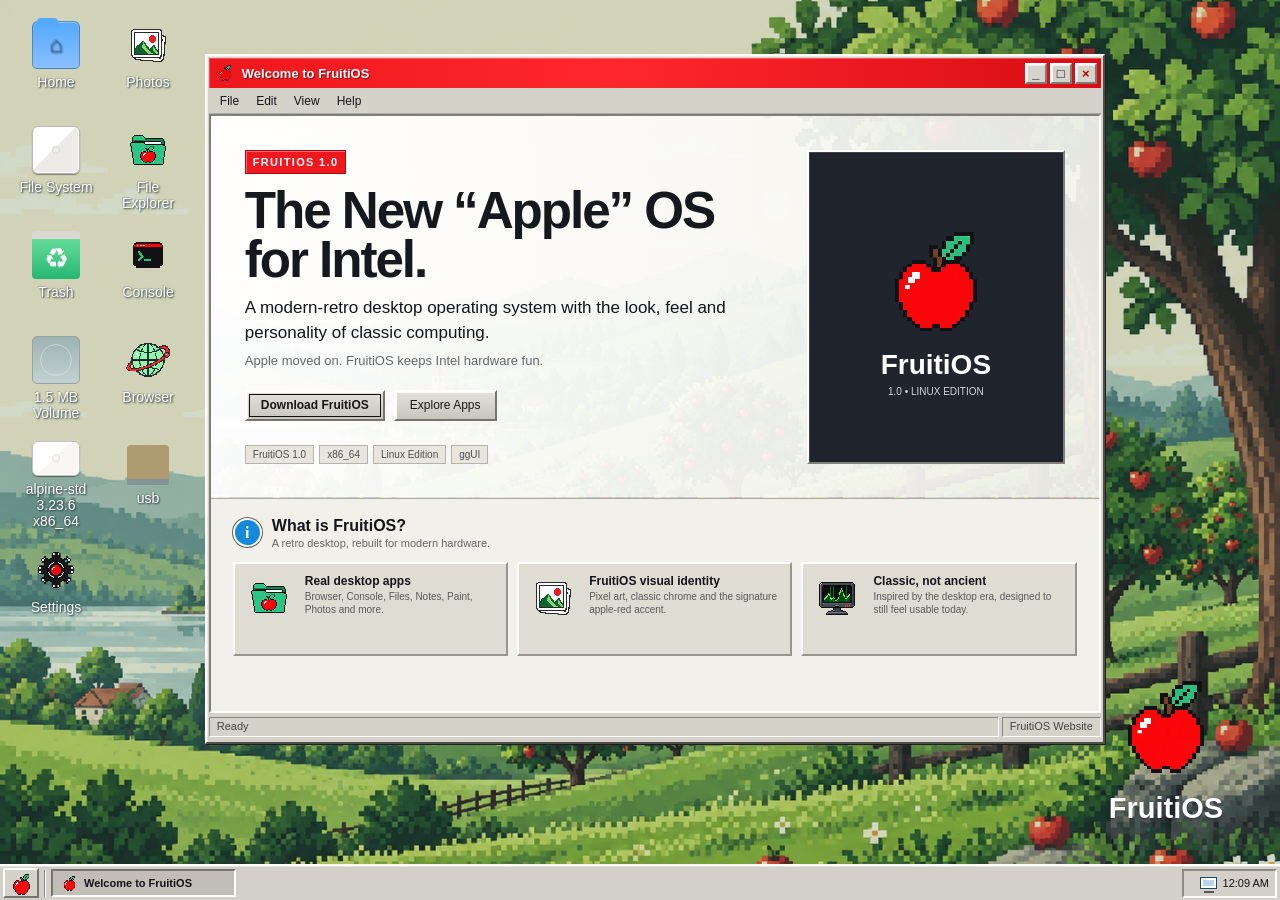
==== index.html @ bf6f9984 "Update setup note and button labels in index.html" ====
<!DOCTYPE html>
<html lang="en">
<head>
  <meta charset="UTF-8" />
  <meta name="viewport" content="width=device-width, initial-scale=1.0" />
  <meta name="description" content="FruitiOS 1.0 — a modern retro operating system for Intel hardware." />
  <title>FruitiOS - The New "Apple" OS for Intel</title>
  <link rel="stylesheet" href="styles.css" />
  <link rel="icon" href="/assets/favicon.ico">
</head>
<body>
  <!-- FruitiOS-style boot screen -->
  <div class="boot-screen" id="bootScreen" aria-label="FruitiOS startup screen">
    <div class="boot-center">
      <img src="assets/apple.png" class="boot-logo" alt="FruitiOS apple logo" />
      <div class="boot-name">FruitiOS 1.0</div>
      <div class="boot-progress"><span id="bootProgress"></span></div>
      <div class="boot-hint">Press Esc for startup details</div>
    </div>
  </div>

  <main class="desktop" id="desktop">
    <!-- Desktop shortcuts -->
    <div class="desktop-icons" aria-label="Desktop shortcuts">
      <button class="desktop-icon" data-window="welcomeWindow">
        <span class="folder-icon css-home-icon"><span>⌂</span></span>
        <span>Home</span>
      </button>

      <button class="desktop-icon" data-window="galleryWindow">
        <span class="icon-frame"><img src="assets/photos.png" alt="" /></span>
        <span>Photos</span>
      </button>

      <button class="desktop-icon" data-window="appsWindow">
        <span class="disk-icon"></span>
        <span>File System</span>
      </button>

      <button class="desktop-icon" data-window="appsWindow">
        <span class="icon-frame"><img src="assets/files.png" alt="" /></span>
        <span>File Explorer</span>
      </button>

      <button class="desktop-icon" data-notice="Trash is empty.">
        <span class="trash-icon">♻</span>
        <span>Trash</span>
      </button>

      <button class="desktop-icon" data-app="Console">
        <span class="icon-frame"><img src="assets/console.png" alt="" /></span>
        <span>Console</span>
      </button>

      <button class="desktop-icon" data-window="downloadWindow">
        <span class="volume-icon"></span>
        <span>1.5 MB<br />Volume</span>
      </button>

      <button class="desktop-icon" data-app="Browser">
        <span class="icon-frame"><img src="assets/browser.png" alt="" /></span>
        <span>Browser</span>
      </button>

      <button class="desktop-icon" data-notice="System image: alpine-std 3.23.6 x86_64">
        <span class="disk-icon light"></span>
        <span>alpine-std<br />3.23.6 x86_64</span>
      </button>

      <button class="desktop-icon" data-notice="USB device mounted.">
        <span class="usb-icon"></span>
        <span>usb</span>
      </button>

      <button class="desktop-icon" data-app="Settings">
        <span class="icon-frame"><img src="assets/settings.png" alt="" /></span>
        <span>Settings</span>
      </button>
    </div>

    <!-- Desktop branding, matching FruitiOS -->
    <div class="desktop-brand">
      <img src="assets/apple.png" alt="FruitiOS logo" />
      <div class="desktop-brand-name">FruitiOS</div>
      <div class="desktop-brand-version"></div>
    </div>

    <!-- Main welcome window -->
    <section class="window main-window active" id="welcomeWindow">
      <div class="window-titlebar drag-handle">
        <div class="window-title">
          <img src="assets/apple.png" alt="" />
          <span>Welcome to FruitiOS</span>
        </div>
        <div class="window-controls">
          <button class="window-control" data-minimize="welcomeWindow" aria-label="Minimize">_</button>
          <button class="window-control" data-maximize="welcomeWindow" aria-label="Maximize">□</button>
          <button class="window-control close" data-close="welcomeWindow" aria-label="Close">×</button>
        </div>
      </div>

      <div class="window-menubar">
        <button>File</button><button>Edit</button><button>View</button><button>Help</button>
      </div>

      <div class="window-body welcome-body">
        <div class="welcome-hero">
          <div class="welcome-copy">
            <div class="retro-badge">FRUITIOS 1.0</div>
            <h1>The New “Apple” OS for Intel.</h1>
            <p class="lead">A modern-retro desktop operating system with the look, feel and personality of classic computing.</p>
            <p class="subcopy">Apple moved on. FruitiOS keeps Intel hardware fun.</p>

            <div class="hero-actions">
              <button class="retro-button primary" data-window="downloadWindow">Download FruitiOS</button>
              <button class="retro-button" data-window="appsWindow">Explore Apps</button>
            </div>

            <div class="system-strip">
              <span>FruitiOS 1.0</span>
              <span>x86_64</span>
              <span>Linux Edition</span>
              <span>ggUI</span>
            </div>
          </div>

          <div class="hero-logo-panel">
            <img src="assets/apple.png" class="hero-logo" alt="FruitiOS apple logo" />
            <strong>FruitiOS</strong>
            <span>1.0 • LINUX EDITION</span>
          </div>
        </div>

        <div class="welcome-section">
          <div class="section-heading">
            <span class="section-icon">i</span>
            <div>
              <strong>What is FruitiOS?</strong>
              <small>A retro desktop, rebuilt for modern hardware.</small>
            </div>
          </div>

          <div class="feature-boxes">
            <button class="feature-box" data-window="appsWindow">
              <span class="mini-icon"><img src="assets/files.png" alt="" /></span>
              <b>Real desktop apps</b>
              <small>Browser, Console, Files, Notes, Paint, Photos and more.</small>
            </button>
            <button class="feature-box" data-window="galleryWindow">
              <span class="mini-icon"><img src="assets/photos.png" alt="" /></span>
              <b>FruitiOS visual identity</b>
              <small>Pixel art, classic chrome and the signature apple-red accent.</small>
            </button>
            <button class="feature-box" data-app="Task Manager">
              <span class="mini-icon"><img src="assets/tasks.png" alt="" /></span>
              <b>Classic, not ancient</b>
              <small>Inspired by the desktop era, designed to still feel usable today.</small>
            </button>
          </div>
        </div>
      </div>

      <div class="statusbar">
        <span>Ready</span>
        <span>FruitiOS Website</span>
      </div>
    </section>

    <!-- Apps -->
    <section class="window apps-window hidden" id="appsWindow">
      <div class="window-titlebar drag-handle">
        <div class="window-title"><img src="assets/files.png" alt="" /><span>FruitiOS Applications</span></div>
        <div class="window-controls">
          <button class="window-control" data-minimize="appsWindow">_</button>
          <button class="window-control" data-maximize="appsWindow">□</button>
          <button class="window-control close" data-close="appsWindow">×</button>
        </div>
      </div>
      <div class="window-menubar">
        <button>File</button><button>Edit</button><button>View</button><button>Tools</button><button>Help</button>
      </div>
      <div class="toolbar">
        <button class="tool-button">←</button>
        <button class="tool-button">→</button>
        <button class="tool-button">↑</button>
        <div class="address-bar">C:\FruitiOS\Applications</div>
      </div>
      <div class="window-body app-browser">
        <aside class="app-sidebar">
          <b>System Tasks</b>
          <button data-window="welcomeWindow">About FruitiOS</button>
          <button data-window="galleryWindow">View screenshots</button>
          <button data-window="downloadWindow">Download</button>
        </aside>
        <div class="app-grid">
          <button class="app-entry" data-app="Browser"><img src="assets/browser.png" alt="" /><span>Browser</span></button>
          <button class="app-entry" data-app="Calculator"><img src="assets/calculator.png" alt="" /><span>Calculator</span></button>
          <button class="app-entry" data-app="Console"><img src="assets/console.png" alt="" /><span>Console</span></button>
          <button class="app-entry" data-app="File Explorer"><img src="assets/files.png" alt="" /><span>File Explorer</span></button>
          <button class="app-entry" data-app="Tic Tac Toe"><img src="assets/game.png" alt="" /><span>Tic Tac Toe</span></button>
          <button class="app-entry" data-app="Notes"><img src="assets/notes.png" alt="" /><span>Notes</span></button>
          <button class="app-entry" data-app="Paint"><img src="assets/paint.png" alt="" /><span>Paint</span></button>
          <button class="app-entry" data-app="Photo Preview"><img src="assets/photos.png" alt="" /><span>Photo Preview</span></button>
          <button class="app-entry" data-app="Settings"><img src="assets/settings.png" alt="" /><span>Settings</span></button>
          <button class="app-entry" data-app="Task Manager"><img src="assets/tasks.png" alt="" /><span>Task Manager</span></button>
        </div>
      </div>
      <div class="statusbar"><span>10 object(s)</span><span>FruitiOS</span></div>
    </section>

    <!-- Generic app preview -->
    <section class="window app-preview-window hidden" id="appPreviewWindow">
      <div class="window-titlebar drag-handle">
        <div class="window-title"><img id="appPreviewTitleIcon" src="assets/apple.png" alt="" /><span id="appPreviewTitle">Application</span></div>
        <div class="window-controls">
          <button class="window-control" data-minimize="appPreviewWindow">_</button>
          <button class="window-control" data-maximize="appPreviewWindow">□</button>
          <button class="window-control close" data-close="appPreviewWindow">×</button>
        </div>
      </div>
      <div class="window-body app-preview-body">
        <div class="app-preview-top">
          <img id="appPreviewIcon" src="assets/apple.png" alt="" />
          <div>
            <h2 id="appPreviewName">Application</h2>
            <p id="appPreviewDescription">A FruitiOS application.</p>
          </div>
        </div>
        <div class="classic-group">
          <legend>Application information</legend>
          <div class="info-table">
            <span>Name</span><b id="appInfoName">Application</b>
            <span>Platform</span><b>FruitiOS 1.0</b>
            <span>Style</span><b>Native pixel UI caled: ggUI</b>
          </div>
        </div>
        <button class="retro-button" data-window="appsWindow">Back to Applications</button>
      </div>
      <div class="statusbar"><span>Ready</span><span>FruitiOS Application</span></div>
    </section>

    <!-- Gallery -->
    <section class="window gallery-window hidden" id="galleryWindow">
      <div class="window-titlebar drag-handle">
        <div class="window-title"><img src="assets/photos.png" alt="" /><span>Photo Preview - FruitiOS Screenshots</span></div>
        <div class="window-controls">
          <button class="window-control" data-minimize="galleryWindow">_</button>
          <button class="window-control" data-maximize="galleryWindow">□</button>
          <button class="window-control close" data-close="galleryWindow">×</button>
        </div>
      </div>
      <div class="window-menubar"><button>File</button><button>View</button><button>Image</button><button>Help</button></div>
      <div class="window-body gallery-body">
        <div class="gallery-tabs">
          <button class="gallery-tab active" data-gallery="desktop">Desktop</button>
          <button class="gallery-tab" data-gallery="boot">Startup</button>
          <button class="gallery-tab" data-gallery="wallpaper">Wallpaper</button>
        </div>
        <div class="gallery-stage">
          <img id="galleryImage" src="assets/desktop-reference.png" alt="FruitiOS desktop screenshot" />
        </div>
      </div>
      <div class="statusbar"><span id="galleryStatus">Desktop screenshot</span><span>100%</span></div>
    </section>

    <!-- Download -->
    <section class="window download-window hidden" id="downloadWindow">
      <div class="window-titlebar drag-handle">
        <div class="window-title"><img src="assets/apple.png" alt="" /><span>FruitiOS Setup</span></div>
        <div class="window-controls">
          <button class="window-control close" data-close="downloadWindow">×</button>
        </div>
      </div>
      <div class="window-body setup-body">
        <div class="setup-left">
          <img src="assets/apple.png" alt="FruitiOS" />
          <strong>FruitiOS<br />Setup</strong>
        </div>
        <div class="setup-content">
          <h2>Welcome to FruitiOS 1.0 Setup</h2>
          <p>This wizard will help you obtain the latest FruitiOS build.</p>
          <div class="classic-group">
            <legend>OS information</legend>
            <div class="info-table">
              <span>Version</span><b>1.0</b>
              <span>Architecture</span><b>x86_64 (64 Bit) Intel/AMD</b>
              <span>Firmware</span><b>UEFI Boot</b>
              <span>RAM</span><b>512MB+</b>
              <span>ISO Size</span><b>3.32GB</b>
              <span>Storage Required</span><b>16GB+</b>
              <span>USB Size</span><b>8GB+</b>
            </div>
          </div>
          <p class="setup-note">It is recommended to have 2GB or more RAM to ensure stability in performance though 512MB is the minimum required to boot. Secure boot MUST be disabled. Software Updates are directly available in the "Settings" app in FruitiOS and only work if you have installed the OS onto a disk. Builds for 32 bit and/or legacy systems will come out later.</p>
        </div>
      </div>
      <div class="setup-footer">
        <button class="retro-button" data-close="downloadWindow">Cancel</button>
        <button class="retro-button primary" id="downloadButton">64-bit UEFI Download&gt;</button>
        <button class="retro-button primary" id="downloadButton" onclick="commingSoon()">64-bit Legacy Download&gt;</button>
        <button class="retro-button primary" id="downloadButton" onclick="commingSoon()">32-bit UEFI Download&gt;</button>
        <button class="retro-button primary" id="downloadButton" onclick="commingSoon()">32-bit Legacy Download&gt;</button>
      </div>
    </section>

    <!-- Start menu -->
    <div class="start-menu hidden" id="startMenu">
      <div class="start-menu-rail">FruitiOS <span>1.0</span></div>
      <div class="start-menu-items">
        <button data-window="welcomeWindow"><img src="assets/apple.png" alt="" /><span><b>About FruitiOS</b><small>Welcome and project overview</small></span></button>
        <button data-window="appsWindow"><img src="assets/files.png" alt="" /><span><b>Applications</b><small>Browse FruitiOS apps</small></span></button>
        <button data-window="galleryWindow"><img src="assets/photos.png" alt="" /><span><b>Photos</b><small>View FruitiOS screenshots</small></span></button>
        <button data-app="Console"><img src="assets/console.png" alt="" /><span><b>Console</b><small>Open the terminal preview</small></span></button>
        <div class="start-separator"></div>
        <button data-window="downloadWindow"><img src="assets/apple.png" alt="" /><span><b>Download</b><small>Get FruitiOS</small></span></button>
        <button id="restartButton"><span class="restart-symbol">↻</span><span><b>Restart Website…</b><small>Show the startup screen again</small></span></button>
      </div>
    </div>

    <script>
      function commingSoon() {
        alert("This build isn't avaliable yet... check back later or download an available one.");
      }
    </script>

    <!-- Toast -->
    <div class="toast hidden" id="toast"></div>

    <!-- Taskbar -->
    <footer class="taskbar">
      <button class="start-button" id="startButton" aria-expanded="false">
        <img src="assets/apple.png" alt="" />
      </button>
      <div class="taskbar-divider"></div>
      <div class="task-buttons" id="taskButtons">
        <button class="task-button active" data-window="welcomeWindow"><img src="assets/apple.png" alt="" />Welcome to FruitiOS</button>
      </div>
      <div class="system-tray">
        <span class="tray-monitor"></span>
        <span id="clock">09:41</span>
      </div>
    </footer>
  </main>

  <script src="script.js"></script>
</body>
</html>
---- styles.css ----
:root {
  --desktop-teal: #48797d;
  --taskbar: #d3d0c9;
  --chrome: #d5d2ca;
  --chrome-light: #ffffff;
  --chrome-mid: #b8b5ae;
  --chrome-dark: #6e6d6a;
  --window-red: #f3171c;
  --window-red-dark: #a9070c;
  --window-red-light: #ff5558;
  --ink: #12151a;
  --muted: #5d6269;
  --green: #18c77a;
  --boot: #1b212a;
  --blue-select: #0a4aa2;
}

* { box-sizing: border-box; }

html, body {
  width: 100%;
  min-height: 100%;
  margin: 0;
  font-family: Tahoma, "MS Sans Serif", Verdana, sans-serif;
  color: var(--ink);
  overflow: hidden;
}

button, input { font: inherit; }

button { color: inherit; }

body {
  background: var(--boot);
  image-rendering: auto;
}

.hidden { display: none !important; }

/* Boot */
.boot-screen {
  position: fixed;
  inset: 0;
  z-index: 9999;
  background: #1b212a;
  color: #fff;
  display: grid;
  place-items: center;
  transition: opacity .45s ease, visibility .45s ease;
}

.boot-screen.done {
  opacity: 0;
  visibility: hidden;
  pointer-events: none;
}

.boot-center {
  width: 360px;
  max-width: 80vw;
  text-align: center;
  transform: translateY(-1vh);
}

.boot-logo {
  width: 112px;
  height: 112px;
  object-fit: contain;
  image-rendering: pixelated;
  filter: drop-shadow(0 3px 0 rgba(0,0,0,.35));
}

.boot-name {
  margin-top: 14px;
  font-size: 17px;
  letter-spacing: .01em;
}

.boot-progress {
  width: 160px;
  height: 2px;
  margin: 26px auto;
  background: rgba(255,255,255,.08);
  overflow: hidden;
}

.boot-progress span {
  display: block;
  height: 100%;
  width: 0%;
  background: #ef1a33;
  transition: width .18s linear;
}

.boot-hint {
  color: #abb4c0;
  font-size: 16px;
}

/* Desktop */
.desktop {
  position: fixed;
  inset: 0;
  background-color: var(--desktop-teal);
  background-image:
    linear-gradient(rgba(43,95,98,.16), rgba(43,95,98,.16)),
    url("assets/orchard.png");
  background-position: center;
  background-size: cover;
  background-repeat: no-repeat;
  overflow: hidden;
}

.desktop::after {
  content: "";
  position: absolute;
  inset: 0 0 36px 0;
  background: rgba(20, 79, 79, .04);
  pointer-events: none;
}

.desktop-icons {
  position: absolute;
  z-index: 5;
  top: 18px;
  left: 15px;
  display: grid;
  grid-template-columns: 82px 82px;
  grid-auto-rows: 94px;
  gap: 11px 10px;
}

.desktop-icon {
  border: 0;
  background: transparent;
  color: white;
  text-shadow: 1px 1px 2px #26383a, -1px -1px 1px rgba(0,0,0,.15);
  width: 82px;
  min-height: 86px;
  padding: 2px;
  cursor: default;
  display: flex;
  flex-direction: column;
  align-items: center;
  justify-content: flex-start;
  gap: 5px;
  font-size: 14px;
  line-height: 1.15;
  text-align: center;
  border: 1px solid transparent;
}

.desktop-icon:hover,
.desktop-icon:focus-visible {
  background: rgba(8, 76, 118, .26);
  border-color: rgba(255,255,255,.25);
  outline: 0;
}

.icon-frame,
.desktop-icon > .disk-icon,
.desktop-icon > .volume-icon,
.desktop-icon > .usb-icon,
.desktop-icon > .trash-icon,
.desktop-icon > .folder-icon {
  width: 48px;
  height: 48px;
  display: grid;
  place-items: center;
}

.icon-frame img {
  width: 48px;
  height: 48px;
  object-fit: contain;
  image-rendering: pixelated;
}

.folder-icon {
  position: relative;
  border-radius: 6px 6px 5px 5px;
  background: linear-gradient(#55aaff, #8abfff);
  border: 1px solid rgba(50,90,130,.5);
  box-shadow: inset 0 1px 0 rgba(255,255,255,.3);
}

.folder-icon::before {
  content: "";
  position: absolute;
  top: -4px;
  left: 4px;
  width: 21px;
  height: 9px;
  border-radius: 4px 4px 0 0;
  background: #55aaff;
}

.folder-icon span {
  color: #3777b3;
  font-size: 22px;
  font-weight: bold;
}

.disk-icon {
  border-radius: 6px;
  background:
    linear-gradient(135deg, #fff 0 46%, #ecebe8 47% 100%);
  border: 1px solid #b8b8b5;
  box-shadow: inset 0 0 0 1px #fff, 0 1px 1px rgba(0,0,0,.4);
  position: relative;
}

.disk-icon::after {
  content: "";
  width: 6px;
  height: 6px;
  border: 1px solid #d2d2d0;
  border-radius: 50%;
  background: #efefed;
  position: absolute;
}

.disk-icon.light { filter: brightness(1.05); }

.volume-icon {
  border-radius: 5px;
  background: linear-gradient(#9eb2b2, #c3d1d1);
  border: 1px solid #94a4a4;
  position: relative;
}

.volume-icon::after {
  content: "";
  position: absolute;
  inset: 7px;
  border: 1px solid rgba(255,255,255,.35);
  border-radius: 50%;
}

.trash-icon {
  font-size: 28px;
  color: #fff;
  background: linear-gradient(#64dc9b, #26b770);
  border-radius: 4px;
  border-top: 8px solid #d9d7d0;
  text-shadow: none;
}

.usb-icon {
  width: 42px !important;
  height: 40px !important;
  border-radius: 4px 4px 2px 2px;
  background: #ae9b70;
  box-shadow: inset 0 -6px 0 #849596;
  margin-top: 4px;
}

.desktop-brand {
  position: absolute;
  z-index: 2;
  right: 54px;
  bottom: 69px;
  color: white;
  text-align: center;
  text-shadow: 0 1px 2px rgba(0,0,0,.35);
}

.desktop-brand img {
  width: 120px;
  height: 120px;
  object-fit: contain;
  image-rendering: pixelated;
}

.desktop-brand-name {
  font-size: 29px;
  font-weight: 800;
  margin-top: 1px;
}

.desktop-brand-version {
  font-size: 12px;
  margin-top: 6px;
  opacity: .95;
}

/* Windows */
.window {
  position: absolute;
  z-index: 20;
  min-width: 320px;
  background: var(--chrome);
  border: 2px solid;
  border-color: var(--chrome-light) #4e4e4b #4e4e4b var(--chrome-light);
  box-shadow:
    1px 1px 0 #1e1e1d,
    inset 1px 1px 0 #eceae5;
  padding: 2px;
  overflow: hidden;
}

.window.active { z-index: 40; }

.main-window {
  top: 6vh;
  left: 16vw;
  width: min(900px, 71vw);
  height: min(690px, calc(100vh - 90px));
}

.apps-window {
  top: 9vh;
  left: 21vw;
  width: min(860px, 70vw);
  height: min(650px, calc(100vh - 110px));
}

.gallery-window {
  top: 7vh;
  left: 19vw;
  width: min(900px, 72vw);
  height: min(680px, calc(100vh - 100px));
}

.download-window {
  top: 17vh;
  left: 28vw;
  width: min(670px, 60vw);
}

.app-preview-window {
  top: 18vh;
  left: 30vw;
  width: min(590px, 56vw);
}

.window.maximized {
  top: 4px !important;
  left: 4px !important;
  width: calc(100vw - 8px) !important;
  height: calc(100vh - 44px) !important;
}

.window-titlebar {
  height: 30px;
  background: linear-gradient(90deg, #ed171c 0%, #ff272c 45%, #d80d14 100%);
  color: white;
  display: flex;
  align-items: center;
  justify-content: space-between;
  padding: 3px 4px 3px 6px;
  cursor: default;
  user-select: none;
  box-shadow: inset 1px 1px 0 rgba(255,255,255,.25);
}

.window-title {
  min-width: 0;
  display: flex;
  align-items: center;
  gap: 7px;
  font-weight: 700;
  font-size: 13px;
  text-shadow: 1px 1px 0 #8e070b;
}

.window-title img {
  width: 20px;
  height: 20px;
  object-fit: contain;
  image-rendering: pixelated;
}

.window-controls {
  display: flex;
  gap: 3px;
}

.window-control {
  width: 22px;
  height: 21px;
  padding: 0;
  border: 2px solid;
  border-color: #fff #7b7a77 #7b7a77 #fff;
  background: #d6d3cb;
  color: #111;
  line-height: 15px;
  font-weight: bold;
  font-size: 13px;
  cursor: default;
  box-shadow: inset 1px 1px 0 #eee;
}

.window-control:active,
.retro-button:active,
.tool-button:active,
.start-button:active {
  border-color: #6e6d69 #fff #fff #6e6d69;
  box-shadow: inset 1px 1px 0 #8a8883;
}

.window-control.close {
  color: #b40000;
}

.window-menubar {
  height: 26px;
  display: flex;
  align-items: center;
  gap: 1px;
  padding: 1px 3px;
  border-bottom: 1px solid #aaa8a2;
  background: var(--chrome);
}

.window-menubar button {
  border: 0;
  background: transparent;
  padding: 3px 8px;
  font-size: 12px;
  cursor: default;
}

.window-menubar button:hover {
  background: #174ea6;
  color: white;
}

.window-body {
  background: #f5f4ef;
  border: 2px solid;
  border-color: #7f7e79 #fff #fff #7f7e79;
  overflow: auto;
}

.statusbar {
  height: 24px;
  display: flex;
  align-items: center;
  gap: 3px;
  background: var(--chrome);
  padding-top: 3px;
}

.statusbar span {
  min-width: 90px;
  height: 20px;
  padding: 2px 7px;
  border: 1px solid;
  border-color: #888681 #fff #fff #888681;
  font-size: 11px;
  color: #444;
}

.statusbar span:first-child { flex: 1; }

/* Welcome */
.welcome-body {
  height: calc(100% - 83px);
  background: #f2f0ea;
}

.welcome-hero {
  min-height: 320px;
  display: grid;
  grid-template-columns: 1.45fr .7fr;
  gap: 28px;
  padding: 34px;
  background:
    linear-gradient(90deg, rgba(255,255,255,.97), rgba(244,244,239,.93)),
    url("assets/orchard.png");
  background-size: cover;
  background-position: center;
  border-bottom: 1px solid #aaa8a2;
}

.welcome-copy h1 {
  max-width: 550px;
  margin: 12px 0 12px;
  font-size: clamp(33px, 4vw, 56px);
  line-height: .96;
  letter-spacing: -.04em;
  color: #15181d;
}

.retro-badge {
  display: inline-block;
  padding: 5px 7px;
  border: 1px solid #a50c11;
  background: #ef181f;
  color: #fff;
  font-size: 11px;
  font-weight: bold;
  letter-spacing: .12em;
  box-shadow: inset 1px 1px 0 rgba(255,255,255,.35);
}

.lead {
  max-width: 600px;
  font-size: 17px;
  line-height: 1.45;
  margin: 0 0 7px;
}

.subcopy {
  color: #64686d;
  margin: 0 0 22px;
  font-size: 13px;
}

.hero-actions {
  display: flex;
  flex-wrap: wrap;
  gap: 9px;
  margin-bottom: 24px;
}

.retro-button {
  min-height: 31px;
  padding: 4px 14px;
  border: 2px solid;
  border-color: #fff #77746f #77746f #fff;
  background: linear-gradient(#e3e1db, #c8c5bd);
  color: #171717;
  box-shadow: inset 1px 1px 0 #f8f7f3;
  cursor: default;
  font-size: 12px;
}

.retro-button.primary {
  font-weight: bold;
  outline: 1px solid #111;
  outline-offset: -5px;
}

.system-strip {
  display: flex;
  flex-wrap: wrap;
  gap: 5px;
}

.system-strip span {
  border: 1px solid #b6b2aa;
  background: #e8e5de;
  padding: 3px 7px;
  font-size: 10px;
  color: #4d4f53;
}

.hero-logo-panel {
  align-self: stretch;
  border: 2px solid;
  border-color: #fff #82807a #82807a #fff;
  background: #20252d;
  color: white;
  min-height: 238px;
  display: flex;
  flex-direction: column;
  align-items: center;
  justify-content: center;
  box-shadow: inset 1px 1px 0 #444;
}

.hero-logo-panel .hero-logo {
  width: 130px;
  height: 130px;
  object-fit: contain;
  image-rendering: pixelated;
}

.hero-logo-panel strong {
  font-size: 28px;
  margin-top: 2px;
}

.hero-logo-panel span {
  font-size: 10px;
  margin-top: 5px;
  opacity: .8;
}

.welcome-section {
  padding: 18px 22px 26px;
}

.section-heading {
  display: flex;
  align-items: center;
  gap: 10px;
  margin-bottom: 13px;
}

.section-heading strong,
.section-heading small { display: block; }

.section-heading small {
  color: #666;
  margin-top: 2px;
  font-size: 11px;
}

.section-icon {
  width: 29px;
  height: 29px;
  border-radius: 50%;
  background: #1689db;
  color: white;
  display: grid;
  place-items: center;
  font-weight: bold;
  font-family: Georgia, serif;
  border: 2px solid #fff;
  box-shadow: 0 0 0 1px #606060;
}

.feature-boxes {
  display: grid;
  grid-template-columns: repeat(3, 1fr);
  gap: 9px;
}

.feature-box {
  text-align: left;
  min-height: 94px;
  padding: 10px;
  border: 2px solid;
  border-color: #fff #98958e #98958e #fff;
  background: #dfdcd4;
  display: grid;
  grid-template-columns: 52px 1fr;
  grid-template-rows: auto 1fr;
  gap: 2px 8px;
  cursor: default;
}

.feature-box .mini-icon {
  grid-row: 1 / span 2;
}

.feature-box img {
  width: 48px;
  height: 48px;
  object-fit: contain;
  image-rendering: pixelated;
}

.feature-box b { font-size: 12px; }

.feature-box small {
  color: #595959;
  line-height: 1.3;
  font-size: 10px;
}

/* App browser */
.toolbar {
  height: 36px;
  display: flex;
  align-items: center;
  gap: 4px;
  padding: 3px 5px;
  border-bottom: 1px solid #9a9892;
}

.tool-button {
  width: 29px;
  height: 28px;
  border: 2px solid;
  border-color: #fff #85827c #85827c #fff;
  background: #d7d4cd;
}

.address-bar {
  flex: 1;
  height: 25px;
  padding: 4px 8px;
  background: white;
  border: 2px solid;
  border-color: #7f7e79 #fff #fff #7f7e79;
  font-size: 11px;
  color: #333;
}

.app-browser {
  height: calc(100% - 116px);
  display: grid;
  grid-template-columns: 175px 1fr;
  background: white;
}

.app-sidebar {
  background: #dfe8ed;
  border-right: 1px solid #a3acb2;
  padding: 14px 11px;
}

.app-sidebar b {
  display: block;
  margin-bottom: 10px;
  color: #174176;
  font-size: 11px;
}

.app-sidebar button {
  display: block;
  width: 100%;
  border: 0;
  background: transparent;
  text-align: left;
  padding: 5px 2px;
  font-size: 11px;
  color: #245792;
}

.app-grid {
  padding: 18px;
  display: grid;
  grid-template-columns: repeat(5, minmax(90px, 1fr));
  align-content: start;
  gap: 18px 8px;
  overflow: auto;
}

.app-entry {
  min-height: 105px;
  border: 1px solid transparent;
  background: transparent;
  padding: 5px;
  display: flex;
  flex-direction: column;
  align-items: center;
  gap: 6px;
  cursor: default;
  text-align: center;
  font-size: 11px;
}

.app-entry:hover,
.app-entry:focus-visible {
  background: #dceaff;
  border-color: #7aa9e7;
  outline: 0;
}

.app-entry img {
  width: 72px;
  height: 72px;
  object-fit: contain;
  image-rendering: pixelated;
}

/* App preview */
.app-preview-body {
  padding: 24px;
  min-height: 360px;
}

.app-preview-top {
  display: flex;
  align-items: center;
  gap: 20px;
  padding-bottom: 20px;
  border-bottom: 1px solid #b8b5ae;
}

.app-preview-top > img {
  width: 112px;
  height: 112px;
  object-fit: contain;
  image-rendering: pixelated;
}

.app-preview-top h2 {
  margin: 0 0 7px;
  font-size: 25px;
}

.app-preview-top p {
  margin: 0;
  color: #585c62;
  line-height: 1.45;
}

.classic-group {
  position: relative;
  margin: 22px 0 18px;
  padding: 19px 14px 13px;
  border: 2px groove #fff;
  background: #e4e1da;
}

.classic-group legend {
  position: absolute;
  top: -8px;
  left: 10px;
  background: #e4e1da;
  padding: 0 5px;
  font-size: 11px;
}

.info-table {
  display: grid;
  grid-template-columns: 130px 1fr;
  gap: 7px 10px;
  font-size: 11px;
}

.info-table span { color: #666; }

/* Gallery */
.gallery-body {
  height: calc(100% - 83px);
  background: #26282d;
  display: flex;
  flex-direction: column;
}

.gallery-tabs {
  background: #d5d2ca;
  border-bottom: 1px solid #888;
  padding: 4px 5px 0;
  display: flex;
  gap: 2px;
}

.gallery-tab {
  border: 2px solid;
  border-color: #fff #7c7974 #7c7974 #fff;
  background: #d0cdc5;
  padding: 5px 13px;
  font-size: 11px;
}

.gallery-tab.active {
  background: #fff;
  border-bottom-color: #fff;
}

.gallery-stage {
  flex: 1;
  display: grid;
  place-items: center;
  padding: 18px;
  overflow: auto;
}

.gallery-stage img {
  max-width: 100%;
  max-height: 100%;
  object-fit: contain;
  border: 1px solid #111;
  box-shadow: 0 8px 28px rgba(0,0,0,.42);
}

/* Setup */
.setup-body {
  min-height: 390px;
  display: grid;
  grid-template-columns: 180px 1fr;
  background: #eeece7;
}

.setup-left {
  background: #20252d;
  color: white;
  padding: 32px 20px;
  text-align: center;
  border-right: 1px solid #666;
}

.setup-left img {
  width: 120px;
  height: 120px;
  object-fit: contain;
  image-rendering: pixelated;
}

.setup-left strong {
  display: block;
  font-size: 23px;
  line-height: 1.05;
}

.setup-content {
  padding: 32px 30px;
}

.setup-content h2 {
  margin: 0 0 15px;
  font-size: 22px;
}

.setup-content p {
  font-size: 12px;
  line-height: 1.5;
  color: #555;
}

.setup-note { margin-top: 18px; }

.setup-footer {
  min-height: 52px;
  border-top: 1px solid #888;
  display: flex;
  align-items: center;
  justify-content: flex-end;
  gap: 8px;
  padding: 8px 10px;
  background: var(--chrome);
}

/* Start menu */
.start-menu {
  position: fixed;
  z-index: 900;
  bottom: 35px;
  left: 2px;
  width: 330px;
  height: 408px;
  display: grid;
  grid-template-columns: 42px 1fr;
  background: var(--chrome);
  border: 2px solid;
  border-color: #fff #40403e #40403e #fff;
  box-shadow: 2px 2px 0 rgba(0,0,0,.45);
}

.start-menu-rail {
  background: #20252d;
  color: white;
  writing-mode: vertical-rl;
  transform: rotate(180deg);
  padding: 12px 8px;
  font-size: 20px;
  font-weight: bold;
  letter-spacing: .03em;
}

.start-menu-rail span {
  color: #e71a21;
}

.start-menu-items {
  padding: 5px;
}

.start-menu-items button {
  width: 100%;
  min-height: 57px;
  border: 0;
  background: transparent;
  display: grid;
  grid-template-columns: 47px 1fr;
  align-items: center;
  gap: 7px;
  padding: 5px 7px;
  text-align: left;
  cursor: default;
}

.start-menu-items button:hover {
  background: var(--blue-select);
  color: white;
}

.start-menu-items img {
  width: 43px;
  height: 43px;
  object-fit: contain;
  image-rendering: pixelated;
}

.start-menu-items b,
.start-menu-items small { display: block; }

.start-menu-items b { font-size: 12px; }

.start-menu-items small {
  font-size: 9px;
  color: #5d5d5d;
  margin-top: 2px;
}

.start-menu-items button:hover small { color: #dce8ff; }

.start-separator {
  height: 1px;
  background: #8f8c85;
  border-bottom: 1px solid #fff;
  margin: 4px 5px;
}

.restart-symbol {
  width: 38px;
  height: 38px;
  border-radius: 50%;
  display: grid;
  place-items: center;
  background: #e31a21;
  color: white;
  font-size: 25px;
  font-weight: bold;
  margin-left: 3px;
}

/* Taskbar */
.taskbar {
  position: fixed;
  z-index: 1000;
  left: 0;
  right: 0;
  bottom: 0;
  height: 36px;
  background: var(--taskbar);
  border-top: 2px solid #fff;
  box-shadow: inset 0 1px 0 #e6e4df;
  display: flex;
  align-items: center;
  padding: 2px 3px;
}

.start-button {
  width: 36px;
  height: 30px;
  border: 2px solid;
  border-color: #fff #77746f #77746f #fff;
  background: #d5d2ca;
  padding: 1px;
  display: grid;
  place-items: center;
}

.start-button img {
  width: 27px;
  height: 27px;
  object-fit: contain;
  image-rendering: pixelated;
}

.start-button.open {
  border-color: #77746f #fff #fff #77746f;
  background: #c8c5be;
}

.taskbar-divider {
  width: 2px;
  height: 27px;
  margin: 0 5px;
  border-left: 1px solid #8b8882;
  border-right: 1px solid #fff;
}

.task-buttons {
  flex: 1;
  display: flex;
  min-width: 0;
  gap: 3px;
}

.task-button {
  width: min(185px, 21vw);
  height: 28px;
  min-width: 0;
  border: 2px solid;
  border-color: #fff #7a7772 #7a7772 #fff;
  background: #d7d4cd;
  display: flex;
  align-items: center;
  gap: 5px;
  padding: 2px 7px;
  font-size: 11px;
  white-space: nowrap;
  overflow: hidden;
  text-overflow: ellipsis;
}

.task-button.active {
  background: #c1beb7;
  border-color: #77746f #fff #fff #77746f;
  font-weight: bold;
}

.task-button img {
  width: 19px;
  height: 19px;
  object-fit: contain;
  image-rendering: pixelated;
}

.system-tray {
  height: 29px;
  min-width: 95px;
  padding: 0 6px;
  border: 2px solid;
  border-color: #8c8983 #fff #fff #8c8983;
  display: flex;
  align-items: center;
  justify-content: flex-end;
  gap: 6px;
  font-size: 11px;
}

.tray-monitor {
  width: 17px;
  height: 12px;
  border: 1px solid #23466c;
  background: #b9d4ee;
  box-shadow: inset 0 0 0 2px white;
  position: relative;
}

.tray-monitor::after {
  content: "";
  position: absolute;
  width: 10px;
  height: 2px;
  background: #555;
  left: 3px;
  bottom: -5px;
}

/* Toast */
.toast {
  position: fixed;
  z-index: 1200;
  right: 12px;
  bottom: 48px;
  width: min(330px, calc(100vw - 24px));
  padding: 12px 14px;
  background: #fffbe8;
  border: 2px solid;
  border-color: #fff #686864 #686864 #fff;
  box-shadow: 2px 2px 0 rgba(0,0,0,.3);
  font-size: 11px;
}

/* Responsive */
@media (max-width: 900px) {
  .desktop {
    overflow: auto;
  }

  .desktop-icons {
    display: none;
  }

  .desktop-brand {
    display: none;
  }

  .window {
    position: absolute !important;
    top: 12px !important;
    left: 12px !important;
    width: calc(100vw - 24px) !important;
    height: calc(100vh - 60px) !important;
    min-width: 0;
  }

  .main-window,
  .apps-window,
  .gallery-window,
  .download-window,
  .app-preview-window {
    width: calc(100vw - 24px);
  }

  .welcome-hero {
    grid-template-columns: 1fr;
    padding: 22px;
  }

  .hero-logo-panel {
    min-height: 190px;
  }

  .feature-boxes {
    grid-template-columns: 1fr;
  }

  .app-browser {
    grid-template-columns: 1fr;
  }

  .app-sidebar { display: none; }

  .app-grid {
    grid-template-columns: repeat(3, 1fr);
  }

  .setup-body {
    grid-template-columns: 1fr;
  }

  .setup-left {
    display: none;
  }
}

@media (max-width: 560px) {
  .welcome-copy h1 { font-size: 34px; }
  .welcome-hero { min-height: auto; }
  .hero-logo-panel { display: none; }
  .app-grid { grid-template-columns: repeat(2, 1fr); }
  .task-button { display: none; }
  .start-menu { width: calc(100vw - 4px); }
  .boot-center { transform: scale(.9); }
}
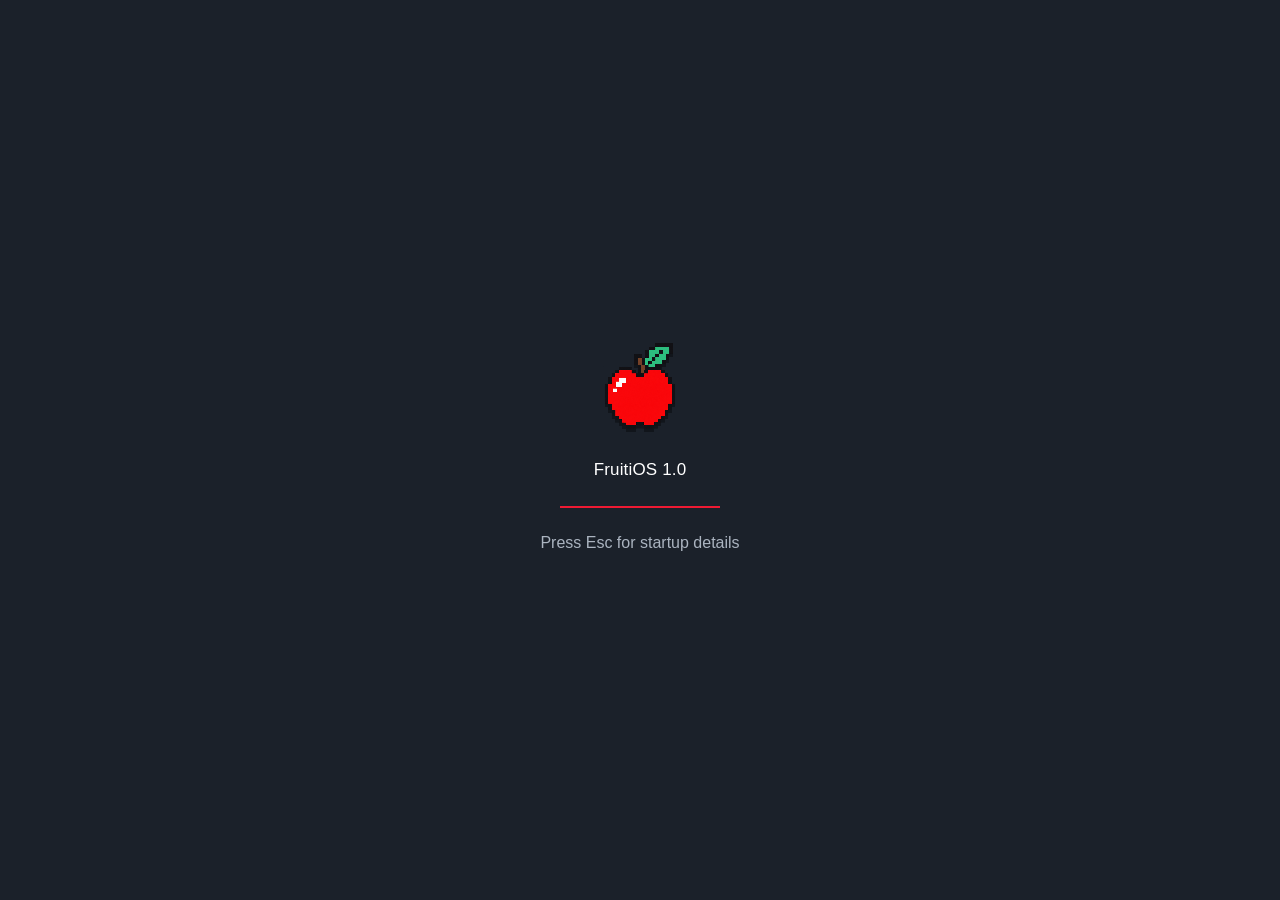
==== commit 87c445cf: "Update index.html" ====
--- a/index.html
+++ b/index.html
@@ -296,10 +296,10 @@
       </div>
       <div class="setup-footer">
         <button class="retro-button" data-close="downloadWindow">Cancel</button>
-        <button class="retro-button primary" id="downloadButton">64-bit UEFI Download&gt;</button>
-        <button class="retro-button primary" id="downloadButton" onclick="commingSoon()">64-bit Legacy Download&gt;</button>
-        <button class="retro-button primary" id="downloadButton" onclick="commingSoon()">32-bit UEFI Download&gt;</button>
-        <button class="retro-button primary" id="downloadButton" onclick="commingSoon()">32-bit Legacy Download&gt;</button>
+        <button class="retro-button primary" id="downloadButton">64-bit UEFI Download</button>
+        <button class="retro-button primary" id="downloadButton" onclick="commingSoon()">64-bit Legacy Download</button>
+        <button class="retro-button primary" id="downloadButton" onclick="commingSoon()">32-bit UEFI Download</button>
+        <button class="retro-button primary" id="downloadButton" onclick="commingSoon()">32-bit Legacy Download</button>
       </div>
     </section>
 
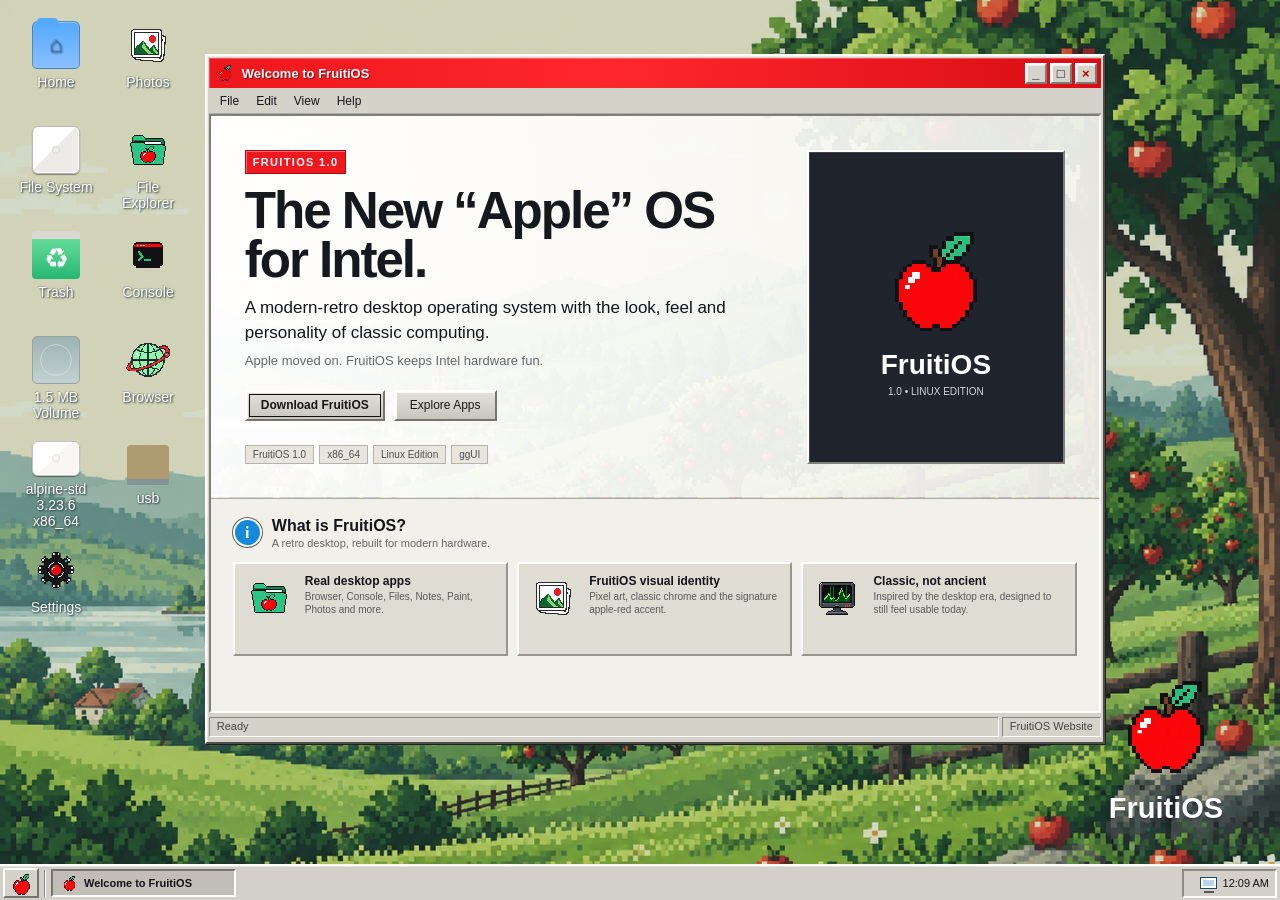
==== commit a7a25b3c: "Implement download functionality for UEFI button Added onclick event to the 64-bit UEFI download but" ====
--- a/index.html
+++ b/index.html
@@ -296,7 +296,7 @@
       </div>
       <div class="setup-footer">
         <button class="retro-button" data-close="downloadWindow">Cancel</button>
-        <button class="retro-button primary" id="downloadButton">64-bit UEFI Download</button>
+        <button class="retro-button primary" id="downloadButton" onclick="FruitiOS_x64UEFI()">64-bit UEFI Download</button>
         <button class="retro-button primary" id="downloadButton" onclick="commingSoon()">64-bit Legacy Download</button>
         <button class="retro-button primary" id="downloadButton" onclick="commingSoon()">32-bit UEFI Download</button>
         <button class="retro-button primary" id="downloadButton" onclick="commingSoon()">32-bit Legacy Download</button>
@@ -321,6 +321,9 @@
       function commingSoon() {
         alert("This build isn't avaliable yet... check back later or download an available one.");
       }
+      function FruitiOS_x64UEFI() {
+        window.open('https://fruitios.github.io/FruitiOS-1.0-UEFI-x86_64.iso', '_blank');
+      }
     </script>
 
     <!-- Toast -->
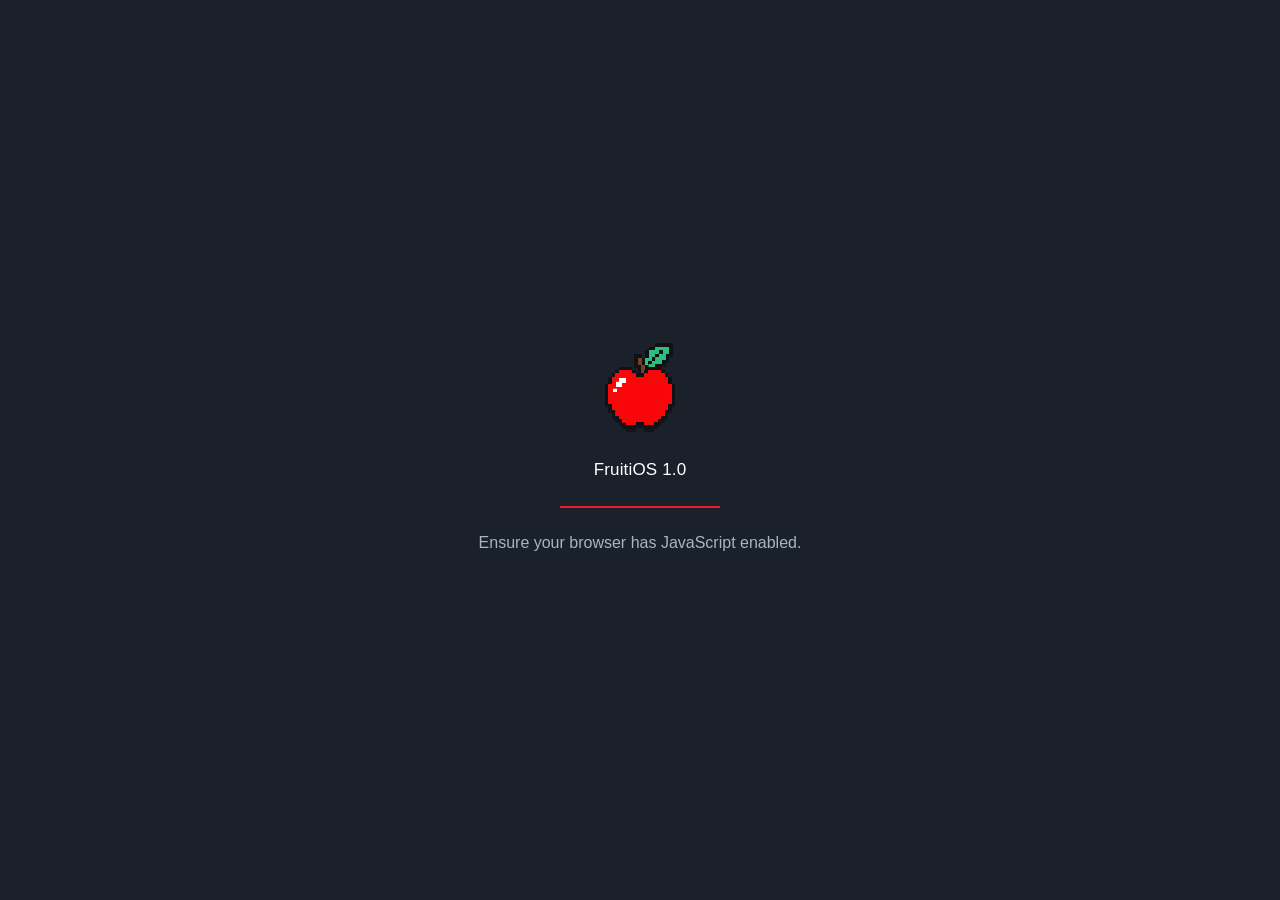
==== commit b66d0254: "Update index.html" ====
--- a/index.html
+++ b/index.html
@@ -15,7 +15,7 @@
       <img src="assets/apple.png" class="boot-logo" alt="FruitiOS apple logo" />
       <div class="boot-name">FruitiOS 1.0</div>
       <div class="boot-progress"><span id="bootProgress"></span></div>
-      <div class="boot-hint">Press Esc for startup details</div>
+      <div class="boot-hint">Ensure your browser has JavaScript enabled.</div>
     </div>
   </div>
 
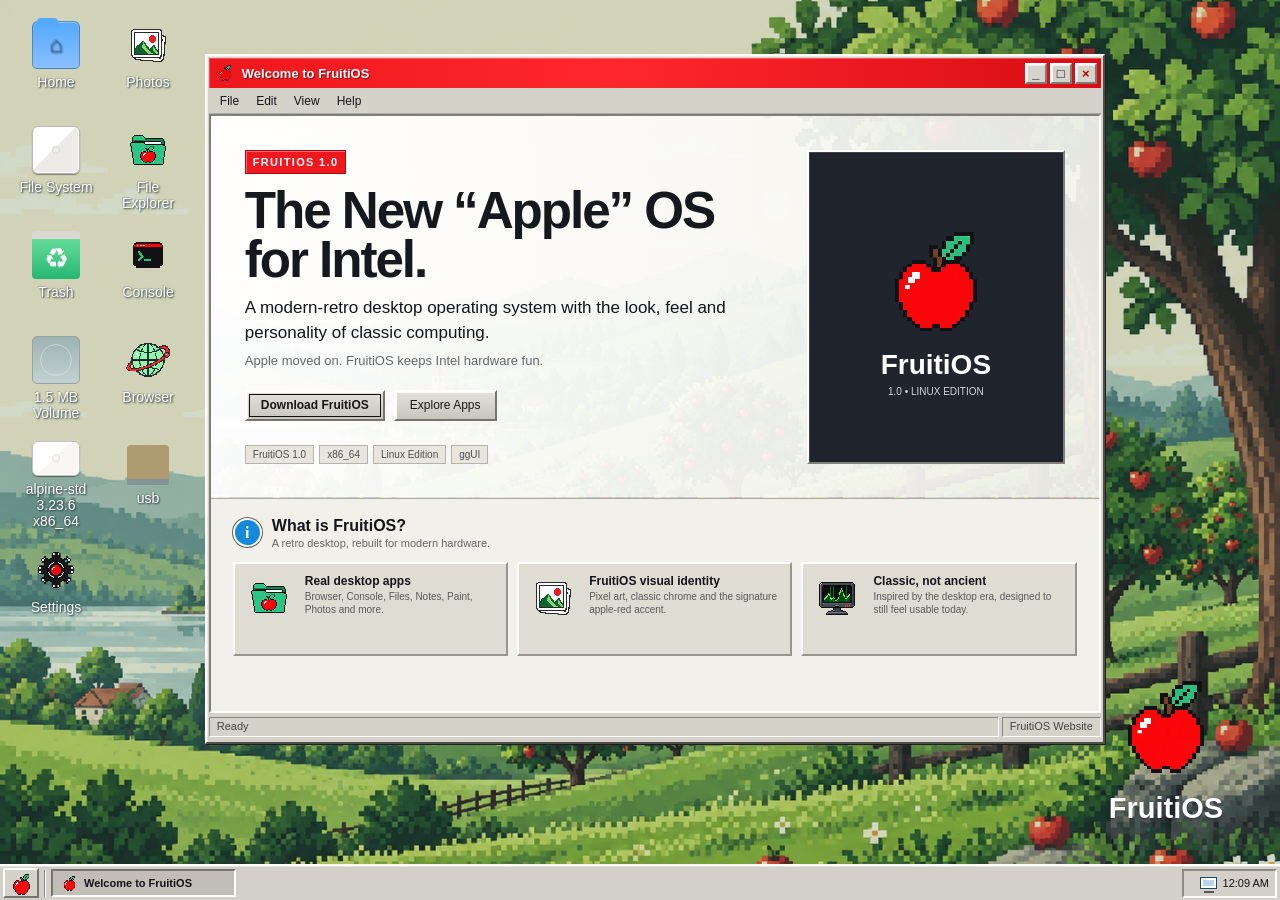
==== commit a5d4d62f: "Update setup note with ARM build information Added note about upcoming ARM builds and placeholder li" ====
--- a/index.html
+++ b/index.html
@@ -291,15 +291,12 @@
               <span>USB Size</span><b>8GB+</b>
             </div>
           </div>
-          <p class="setup-note">It is recommended to have 2GB or more RAM to ensure stability in performance though 512MB is the minimum required to boot. Secure boot MUST be disabled. Software Updates are directly available in the "Settings" app in FruitiOS and only work if you have installed the OS onto a disk. Builds for 32 bit and/or legacy systems will come out later.</p>
+          <p class="setup-note">It is recommended to have 2GB or more RAM to ensure stability in performance though 512MB is the minimum required to boot. Secure boot MUST be disabled. Software Updates are directly available in the "Settings" app in FruitiOS and only work if you have installed the OS onto a disk. Builds for 32 bit and/or legacy systems will come out later. ARM builds will also come out later, the download links are just placeholders.</p>
         </div>
       </div>
       <div class="setup-footer">
         <button class="retro-button" data-close="downloadWindow">Cancel</button>
-        <button class="retro-button primary" id="downloadButton" onclick="FruitiOS_x64UEFI()">64-bit UEFI Download</button>
-        <button class="retro-button primary" id="downloadButton" onclick="commingSoon()">64-bit Legacy Download</button>
-        <button class="retro-button primary" id="downloadButton" onclick="commingSoon()">32-bit UEFI Download</button>
-        <button class="retro-button primary" id="downloadButton" onclick="commingSoon()">32-bit Legacy Download</button>
+        <button class="retro-button primary" id="downloadButton" onclick="downloadWindow()">Download</button>
       </div>
     </section>
 
@@ -318,12 +315,10 @@
     </div>
 
     <script>
-      function commingSoon() {
-        alert("This build isn't avaliable yet... check back later or download an available one.");
+      function downloadWindow() {
+        window.open('/downloads.html', '_blank');
       }
-      function FruitiOS_x64UEFI() {
-        window.open('https://fruitios.github.io/FruitiOS-1.0-UEFI-x86_64.iso', '_blank');
-      }
+      
     </script>
 
     <!-- Toast -->
